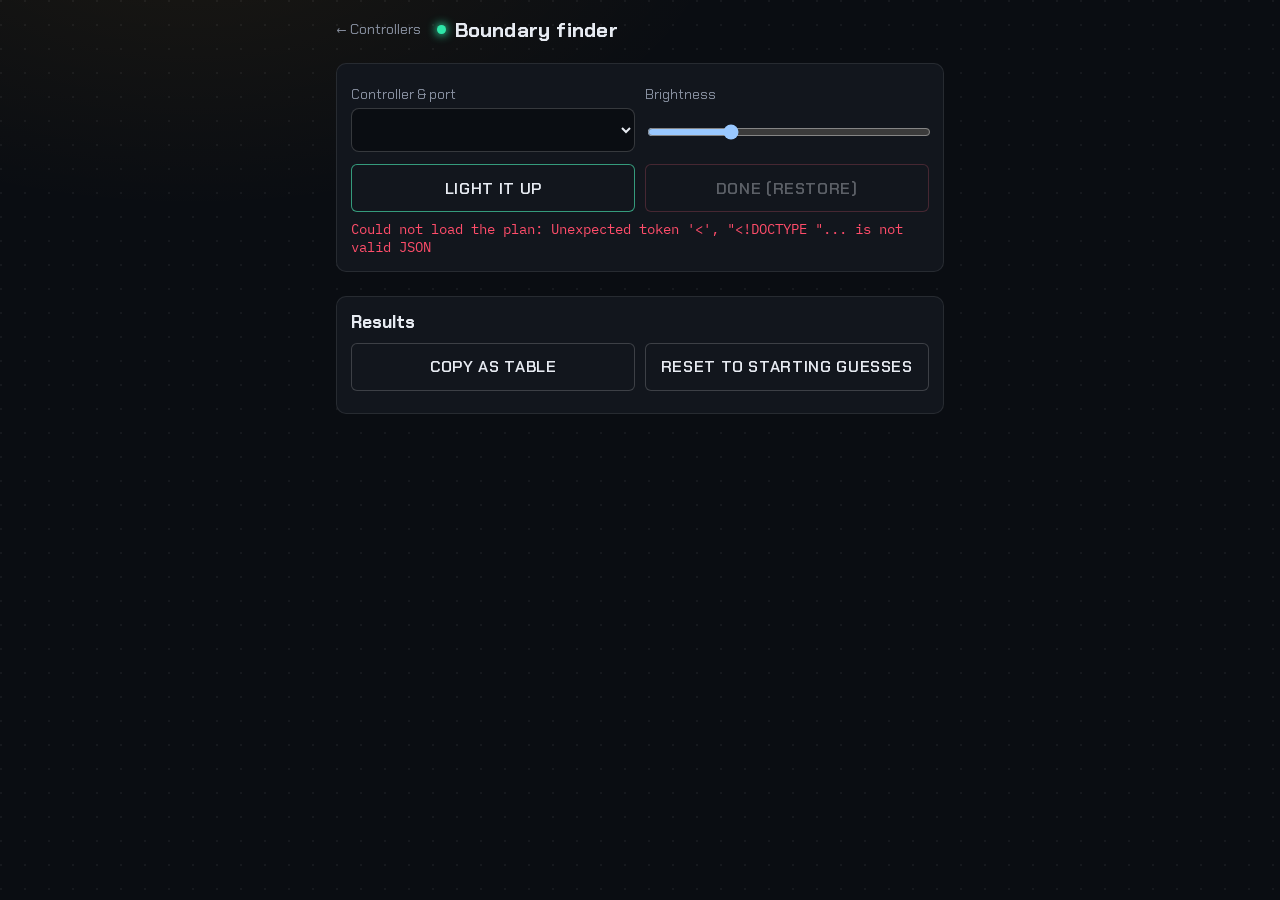
==== src/main/resources/static/measure.html @ 3549356d "feat: add phone boundary finder for measuring null pixels Lights one WLED port in measuring colors (" ====
<!doctype html>
<html lang="en">
<head>
  <meta charset="utf-8" />
  <meta name="viewport" content="width=device-width, initial-scale=1, maximum-scale=1" />
  <meta name="theme-color" content="#0a0d12" />
  <title>Pixel Boundary Finder</title>
  <link rel="preconnect" href="https://fonts.googleapis.com" />
  <link rel="preconnect" href="https://fonts.gstatic.com" crossorigin />
  <link href="https://fonts.googleapis.com/css2?family=Chakra+Petch:wght@400;500;600;700&family=IBM+Plex+Mono:wght@400;500;600&display=swap" rel="stylesheet" />
  <link rel="stylesheet" href="style.css" />
  <link rel="stylesheet" href="measure.css" />
</head>
<body class="measure">
  <header class="m-top">
    <a href="./" class="m-back">&larr; Controllers</a>
    <h1>Boundary finder</h1>
  </header>

  <section class="m-panel">
    <div class="m-row">
      <label class="m-field">Controller &amp; port
        <select id="portSelect"></select>
      </label>
      <label class="m-field m-bri">Brightness
        <input type="range" id="bri" min="10" max="255" value="80" />
      </label>
    </div>
    <div class="m-row">
      <button id="startBtn" class="action" type="button">Light it up</button>
      <button id="stopBtn" class="action danger" type="button" disabled>Done (restore)</button>
    </div>
    <p id="status" class="m-status" role="status"></p>
  </section>

  <nav id="itemList" class="m-items" aria-label="Models on this port"></nav>

  <section id="itemCard" class="m-panel m-card" hidden>
    <div class="m-card-head">
      <h2 id="itemName"></h2>
      <span id="itemSaved" class="m-badge"></span>
    </div>

    <div class="m-legend">
      <span><i style="background:#ff2020"></i>spare (null)</span>
      <span><i style="background:#20ff40"></i><i style="background:#20e0ff"></i>on the model</span>
      <span><i style="background:#ffffff"></i>first pixel of each side</span>
    </div>

    <div class="m-adjust">
      <span class="m-label">Start pixel <b id="firstVal"></b></span>
      <div class="m-btns">
        <button type="button" data-shift="-5">&minus;5</button>
        <button type="button" data-shift="-1">&minus;1</button>
        <button type="button" data-shift="1">+1</button>
        <button type="button" data-shift="5">+5</button>
      </div>
    </div>

    <div id="sides"></div>

    <dl class="m-facts">
      <div><dt>Last pixel</dt><dd id="lastVal"></dd></div>
      <div><dt>Model length</dt><dd id="lenVal"></dd></div>
      <div><dt>Spare before</dt><dd id="nullBefore"></dd></div>
      <div><dt>Spare after</dt><dd id="nullAfter"></dd></div>
    </dl>

    <label class="m-check"><input type="checkbox" id="ripple" checked /> Move the unsaved models after this one along with it</label>

    <div class="m-row">
      <button id="prevBtn" type="button">&larr; Prev</button>
      <button id="saveBtn" class="action" type="button">Save &amp; next</button>
    </div>
  </section>

  <section class="m-panel">
    <h2>Results</h2>
    <div id="results"></div>
    <div class="m-row">
      <button id="copyBtn" type="button">Copy as table</button>
      <button id="resetBtn" class="danger" type="button">Reset to starting guesses</button>
    </div>
  </section>

  <script src="measure.js"></script>
</body>
</html>
---- src/main/resources/static/style.css ----
:root {
  color-scheme: dark;

  /* Surfaces */
  --bg: #0a0d12;
  --bg-elevated: #12161d;
  --bg-elevated-hover: #171c26;
  --border: rgba(255, 255, 255, 0.09);
  --border-strong: rgba(255, 255, 255, 0.18);

  /* Text */
  --text: #e7ebf2;
  --text-dim: #8890a0;
  --text-faint: #545c6c;

  /* Brand / accent — warm LED amber */
  --accent: #ffb020;
  --accent-dim: rgba(255, 176, 32, 0.35);
  --accent-ink: #1a1002;

  /* Status LEDs */
  --ok: #2ee6a8;
  --warn: #ffb020;
  --err: #ff4d6a;

  --radius: 10px;
  --font-display: "Chakra Petch", "Segoe UI", sans-serif;
  --font-mono: "IBM Plex Mono", ui-monospace, "SF Mono", Menlo, monospace;
}

* { box-sizing: border-box; }

::selection { background: var(--accent-dim); color: var(--text); }

::-webkit-scrollbar { width: 10px; height: 10px; }
::-webkit-scrollbar-track { background: var(--bg); }
::-webkit-scrollbar-thumb { background: var(--border-strong); border-radius: 6px; }
::-webkit-scrollbar-thumb:hover { background: var(--text-faint); }

body {
  font-family: var(--font-display);
  color: var(--text);
  margin: 0;
  padding: 0 1.5rem 3rem;
  background-color: var(--bg);
  background-image:
    radial-gradient(circle at 1px 1px, rgba(255, 255, 255, 0.05) 1px, transparent 0),
    radial-gradient(ellipse 900px 500px at 15% -10%, rgba(255, 176, 32, 0.07), transparent 60%);
  background-size: 24px 24px, 100% 100%;
  background-attachment: fixed;
}

:focus-visible {
  outline: 2px solid var(--accent);
  outline-offset: 2px;
}

.brand {
  padding-top: 1.1rem;
  margin-bottom: 1rem;
}

h1 {
  font-family: var(--font-display);
  font-weight: 700;
  font-size: 1.55rem;
  letter-spacing: 0.01em;
  margin: 0;
  display: flex;
  align-items: center;
  gap: 0.55rem;
}

h1::before {
  content: '';
  display: inline-block;
  width: 0.55rem;
  height: 0.55rem;
  border-radius: 50%;
  background: var(--ok);
  box-shadow: 0 0 10px 1px var(--ok);
}

h1 .glyph { color: var(--accent); font-weight: 400; }

.tagline {
  font-family: var(--font-mono);
  font-size: 0.72rem;
  text-transform: uppercase;
  letter-spacing: 0.12em;
  color: var(--text-faint);
  margin: 0.3rem 0 0 1.15rem;
}

.topbar {
  position: sticky;
  top: 0;
  z-index: 10;
  background: var(--bg);
  padding-bottom: 0.85rem;
  border-bottom: 1px solid var(--border);
  margin-bottom: 1.5rem;
  box-shadow: 0 1px 0 rgba(255, 176, 32, 0.08);
}

.bar-row {
  display: flex;
  align-items: center;
  gap: 0.55rem;
  flex-wrap: wrap;
  margin-bottom: 0.55rem;
}

.sep {
  width: 1px;
  height: 1.4rem;
  background: var(--border);
  margin: 0 0.2rem;
}

.filter-bar { margin-bottom: 0.2rem; }

.filter-field {
  display: flex;
  align-items: center;
  gap: 0.4rem;
  font-family: var(--font-mono);
  font-size: 0.7rem;
  text-transform: uppercase;
  letter-spacing: 0.06em;
  color: var(--text-faint);
}

.filter-input, .filter-select {
  font-family: var(--font-mono);
  font-size: 0.78rem;
  text-transform: none;
  letter-spacing: normal;
  color: var(--text);
  background: var(--bg-elevated);
  border: 1px solid var(--border);
  border-radius: 6px;
  padding: 0.3rem 0.5rem;
  width: 130px;
  transition: border-color 0.15s ease, box-shadow 0.15s ease;
}

.filter-select { cursor: pointer; }

.filter-input:focus-visible, .filter-select:focus-visible { border-color: var(--accent); }

.filter-input.invalid {
  border-color: var(--err);
  box-shadow: 0 0 0 1px color-mix(in srgb, var(--err) 40%, transparent);
}

.checkbox-field { gap: 0.35rem; cursor: pointer; }

.selection-summary:empty { display: none; }
.selection-summary.has-hidden { color: var(--warn); }

button {
  font-family: var(--font-display);
  font-weight: 600;
  font-size: 0.78rem;
  text-transform: uppercase;
  letter-spacing: 0.04em;
  padding: 0.5rem 0.85rem;
  border-radius: 6px;
  border: 1px solid var(--border-strong);
  background: var(--bg-elevated);
  color: var(--text);
  cursor: pointer;
  transition: border-color 0.15s ease, transform 0.15s ease, background 0.15s ease, box-shadow 0.15s ease;
}

button:hover:not(:disabled) {
  background: var(--bg-elevated-hover);
  border-color: var(--accent-dim);
  transform: translateY(-1px);
}

button:active:not(:disabled) { transform: translateY(0); }

button:disabled { opacity: 0.35; cursor: not-allowed; }

button.action.danger { border-color: color-mix(in srgb, var(--err) 55%, var(--border-strong)); }
button.action:not(.danger) { border-color: color-mix(in srgb, var(--ok) 55%, var(--border-strong)); }
button.action.danger:hover:not(:disabled) { box-shadow: 0 0 0 1px color-mix(in srgb, var(--err) 40%, transparent); }
button.action:not(.danger):hover:not(:disabled) { box-shadow: 0 0 0 1px color-mix(in srgb, var(--ok) 40%, transparent); }

button.view-toggle {
  background: transparent;
  border-color: var(--border);
  color: var(--text-dim);
}

button.view-toggle.active {
  background: var(--accent);
  border-color: var(--accent);
  color: var(--accent-ink);
  box-shadow: 0 0 14px -2px var(--accent-dim);
}

.upload-picker {
  font-family: var(--font-display);
  font-weight: 600;
  font-size: 0.78rem;
  text-transform: uppercase;
  letter-spacing: 0.04em;
  display: inline-flex;
  align-items: center;
  padding: 0.5rem 0.85rem;
  border-radius: 6px;
  border: 1px dashed var(--border-strong);
  color: var(--text-dim);
  cursor: pointer;
  transition: border-color 0.15s ease, color 0.15s ease;
}

.upload-picker:hover { border-color: var(--accent); color: var(--text); }

.status-line, .summary-line {
  font-family: var(--font-mono);
  font-size: 0.8rem;
  color: var(--text-dim);
}

.summary-line:empty { display: none; }
.summary-line { padding-top: 0.15rem; }

.card-grid {
  display: grid;
  grid-template-columns: repeat(auto-fill, minmax(280px, 1fr));
  gap: 1rem;
}

/* Author-stylesheet display rules above/below win over the UA stylesheet's
   [hidden] { display: none } regardless of specificity (origin beats
   specificity in the cascade), so the hidden attribute must be re-asserted
   explicitly here or both views render stacked on top of each other. */
.card-grid[hidden],
.list-view[hidden] {
  display: none;
}

.empty-hint {
  opacity: 0.7;
  grid-column: 1 / -1;
  font-family: var(--font-mono);
  font-size: 0.85rem;
  color: var(--text-dim);
  text-align: center;
  padding: 2.5rem 1rem;
  border: 1px dashed var(--border);
  border-radius: var(--radius);
  margin: 0;
}

.card {
  background: var(--bg-elevated);
  border: 1px solid var(--border);
  border-radius: var(--radius);
  padding: 1.1rem;
  display: flex;
  flex-direction: column;
  gap: 0.75rem;
  animation: rise-in 0.4s ease both;
  transition: border-color 0.15s ease, transform 0.15s ease, box-shadow 0.15s ease;
}

.card:hover {
  border-color: var(--border-strong);
  transform: translateY(-2px);
  box-shadow: 0 8px 24px -12px rgba(0, 0, 0, 0.6);
}

@keyframes rise-in {
  from { opacity: 0; transform: translateY(6px); }
  to { opacity: 1; transform: translateY(0); }
}

/* Staggered reveal for the first couple of rows; anything further down
   just uses the last step rather than growing delay indefinitely. */
.card-grid .card:nth-child(1) { animation-delay: 0ms; }
.card-grid .card:nth-child(2) { animation-delay: 30ms; }
.card-grid .card:nth-child(3) { animation-delay: 60ms; }
.card-grid .card:nth-child(4) { animation-delay: 90ms; }
.card-grid .card:nth-child(5) { animation-delay: 120ms; }
.card-grid .card:nth-child(6) { animation-delay: 150ms; }
.card-grid .card:nth-child(7) { animation-delay: 180ms; }
.card-grid .card:nth-child(8) { animation-delay: 210ms; }
.card-grid .card:nth-child(n+9) { animation-delay: 240ms; }

.card-header {
  display: flex;
  justify-content: space-between;
  align-items: flex-start;
  gap: 0.5rem;
}

.card-title {
  font-family: var(--font-display);
  font-weight: 600;
  font-size: 1.02rem;
  letter-spacing: 0.01em;
}

.card-ip {
  font-family: var(--font-mono);
  font-size: 0.78rem;
  color: var(--text-dim);
  display: block;
  margin-top: 0.15rem;
}

.badges { display: flex; flex-direction: row; flex-wrap: wrap; gap: 0.4rem; }

.badge {
  display: inline-flex;
  align-items: center;
  gap: 0.35rem;
  font-family: var(--font-mono);
  font-size: 0.72rem;
  letter-spacing: 0.02em;
  padding: 0.22rem 0.6rem 0.22rem 0.5rem;
  border-radius: 999px;
  width: fit-content;
  border: 1px solid transparent;
}

.badge::before {
  content: '';
  width: 0.4rem;
  height: 0.4rem;
  border-radius: 50%;
  flex: none;
}

.badge.ok {
  background: color-mix(in srgb, var(--ok) 14%, transparent);
  color: var(--ok);
  border-color: color-mix(in srgb, var(--ok) 35%, transparent);
}
.badge.ok::before { background: var(--ok); box-shadow: 0 0 6px 0 var(--ok); }

.badge.warn {
  background: color-mix(in srgb, var(--warn) 14%, transparent);
  color: var(--warn);
  border-color: color-mix(in srgb, var(--warn) 35%, transparent);
}
.badge.warn::before { background: var(--warn); box-shadow: 0 0 6px 0 var(--warn); }

.badge.err {
  background: color-mix(in srgb, var(--err) 16%, transparent);
  color: var(--err);
  border-color: color-mix(in srgb, var(--err) 40%, transparent);
  animation: err-pulse 2.2s ease-in-out infinite;
}
.badge.err::before { background: var(--err); box-shadow: 0 0 6px 0 var(--err); }

@keyframes err-pulse {
  0%, 100% { box-shadow: 0 0 0 0 color-mix(in srgb, var(--err) 35%, transparent); }
  50% { box-shadow: 0 0 0 3px color-mix(in srgb, var(--err) 0%, transparent); }
}

.card-select {
  display: flex;
  align-items: center;
  gap: 0.4rem;
}

input[type="checkbox"] {
  accent-color: var(--accent);
  width: 1rem;
  height: 1rem;
  cursor: pointer;
}

/* ── List view ────────────────────────────────────────────────────────── */

.list-view {
  display: flex;
  flex-direction: column;
  background: var(--bg-elevated);
  border: 1px solid var(--border);
  border-radius: var(--radius);
  overflow: hidden;
}

.list-header,
.list-row {
  display: grid;
  /* .list-header and each .list-row are separate grid containers, so their
     column widths are computed independently — this only stays aligned
     because every column here is a header label or badge/text cell of
     comparable intrinsic width. If a column with per-row variable-width
     content (like the old fixed-340px Actions column once did, back when
     per-row action buttons existed) is reintroduced, give IT a fixed width
     too, or header/row columns will drift out of alignment again. */
  grid-template-columns: 2rem minmax(120px, 1.3fr) minmax(110px, 1fr) minmax(90px, 0.7fr) minmax(120px, 1fr) minmax(120px, 1fr);
  gap: 0.75rem;
  align-items: center;
  padding: 0.6rem 0.9rem;
}

.list-header {
  font-family: var(--font-mono);
  font-size: 0.68rem;
  text-transform: uppercase;
  letter-spacing: 0.08em;
  color: var(--text-faint);
  border-bottom: 1px solid var(--border);
}

.list-sort-btn {
  background: none;
  border: none;
  padding: 0;
  margin: 0;
  font: inherit;
  text-transform: inherit;
  letter-spacing: inherit;
  color: var(--text-faint);
  display: inline-flex;
  align-items: center;
  gap: 0.25rem;
  cursor: pointer;
  justify-self: start;
}

/* button.list-sort-btn (not just .list-sort-btn) to match the specificity of
   the global `button:hover:not(:disabled)` rule — a plain class selector
   here would lose to it and the lift/background hover would leak through. */
button.list-sort-btn:hover:not(:disabled) { color: var(--text-dim); background: none; border-color: transparent; transform: none; }
.list-sort-btn.active { color: var(--accent); }

.sort-indicator {
  display: inline-block;
  min-width: 0.7em;
  font-size: 0.65rem;
}

.list-row {
  border-bottom: 1px solid var(--border);
  box-shadow: inset 3px 0 0 transparent;
  transition: box-shadow 0.15s ease, background 0.15s ease;
}

.list-row:last-child { border-bottom: none; }

.list-row:hover {
  background: var(--bg-elevated-hover);
  box-shadow: inset 3px 0 0 var(--accent);
}

.list-select {
  display: flex;
  align-items: center;
}

.list-name {
  font-family: var(--font-display);
  font-weight: 600;
  min-width: 0;
  overflow: hidden;
  text-overflow: ellipsis;
  white-space: nowrap;
}

.list-ip { font-family: var(--font-mono); font-size: 0.78rem; color: var(--text-dim); }

.list-view .empty-hint { border: none; padding: 1.5rem 0.9rem; margin: 0; }

/* ── Destructive-reset modal ─────────────────────────────────────────── */

.modal-overlay {
  position: fixed;
  inset: 0;
  background: rgba(0, 0, 0, 0.6);
  display: flex;
  align-items: center;
  justify-content: center;
  z-index: 100;
}

.modal-overlay[hidden] { display: none; }

.modal {
  background: var(--bg-elevated);
  border: 1px solid var(--border-strong);
  border-radius: var(--radius);
  padding: 1.5rem;
  max-width: 480px;
  width: 90%;
  box-shadow: 0 20px 60px -20px rgba(0, 0, 0, 0.8);
  animation: rise-in 0.2s ease both;
}

.modal h2 {
  font-family: var(--font-display);
  font-size: 1.15rem;
  margin: 0 0 0.75rem;
  color: var(--err);
}

.modal-warning {
  font-family: var(--font-mono);
  font-size: 0.82rem;
  color: var(--text-dim);
  margin: 0 0 1rem;
}

.modal-warning strong { color: var(--err); }

.modal-ops-list {
  font-family: var(--font-mono);
  font-size: 0.78rem;
  color: var(--text);
  margin: 0 0 1.1rem;
  padding-left: 1.1rem;
  line-height: 1.6;
}

.modal-confirm-field {
  display: block;
  font-family: var(--font-mono);
  font-size: 0.78rem;
  color: var(--text-dim);
  margin-bottom: 1.25rem;
}

.modal-confirm-field code {
  color: var(--accent);
  background: color-mix(in srgb, var(--accent) 12%, transparent);
  padding: 0.1rem 0.35rem;
  border-radius: 4px;
}

.modal-confirm-field input {
  display: block;
  width: 100%;
  margin-top: 0.4rem;
}

.modal-actions {
  display: flex;
  justify-content: flex-end;
  gap: 0.6rem;
}

.tagline-link { color: var(--accent); text-decoration: none; }
.tagline-link:hover { text-decoration: underline; }
---- src/main/resources/static/measure.css ----
/* Phone-first layout for the boundary finder; colors come from style.css tokens. */
body.measure { padding: 0 16px 3rem; max-width: 640px; margin: 0 auto; }

.m-top { display: flex; align-items: baseline; gap: 1rem; padding: 1rem 0 0.5rem; }
.m-top h1 { font-size: 1.3rem; margin: 0; }
.m-back { color: var(--text-dim); text-decoration: none; font-size: 0.9rem; }

.m-panel {
  background: var(--bg-elevated);
  border: 1px solid var(--border);
  border-radius: var(--radius);
  padding: 0.9rem;
  margin: 0.75rem 0;
}
.m-panel h2 { margin: 0 0 0.6rem; font-size: 1.1rem; }

.m-row { display: flex; flex-wrap: wrap; gap: 0.6rem; margin: 0.5rem 0; }
.m-row > button { flex: 1 1 0; min-height: 48px; font-size: 1rem; }
.m-field { display: flex; flex-direction: column; gap: 0.3rem; flex: 1 1 200px; min-width: 0; color: var(--text-dim); font-size: 0.85rem; }
.m-field select { width: 100%; min-width: 0; text-overflow: ellipsis; min-height: 44px; font-size: 1rem; background: var(--bg); color: var(--text); border: 1px solid var(--border-strong); border-radius: 8px; padding: 0 0.5rem; }
.m-bri input { width: 100%; min-height: 44px; }
.m-status { min-height: 1.2em; margin: 0.3rem 0 0; color: var(--text-dim); font-family: var(--font-mono); font-size: 0.85rem; }
.m-status.err { color: var(--err); }

.m-items { display: flex; flex-wrap: wrap; gap: 0.4rem; }
.m-items button { min-height: 40px; font-size: 0.85rem; padding: 0 0.7rem; }
.m-items button.current { border-color: var(--accent); color: var(--accent); }
.m-items button.saved::after { content: " \2713"; color: var(--ok); }

.m-card-head { display: flex; justify-content: space-between; align-items: center; }
.m-badge { font-size: 0.8rem; color: var(--ok); }

.m-legend { display: flex; flex-wrap: wrap; gap: 0.8rem; font-size: 0.8rem; color: var(--text-dim); margin: 0.4rem 0 0.8rem; }
.m-legend i { display: inline-block; width: 0.8rem; height: 0.8rem; border-radius: 50%; margin-right: 0.2rem; vertical-align: -1px; }

.m-adjust { display: flex; justify-content: space-between; align-items: center; gap: 0.5rem; padding: 0.45rem 0; border-top: 1px solid var(--border); }
.m-label { font-size: 0.95rem; }
.m-label b { font-family: var(--font-mono); color: var(--accent); margin-left: 0.3rem; }
.m-btns { display: flex; gap: 0.35rem; }
.m-btns button { min-width: 48px; min-height: 48px; font-size: 1rem; padding: 0; }

.m-facts { display: grid; grid-template-columns: 1fr 1fr; gap: 0.4rem 1rem; margin: 0.8rem 0; }
.m-facts div { display: flex; justify-content: space-between; border-bottom: 1px dashed var(--border); padding-bottom: 0.2rem; }
.m-facts dt { color: var(--text-dim); font-size: 0.85rem; }
.m-facts dd { margin: 0; font-family: var(--font-mono); }
.m-facts dd.warn { color: var(--err); }

.m-check { display: flex; gap: 0.5rem; align-items: center; font-size: 0.85rem; color: var(--text-dim); margin: 0.4rem 0; }

#results table { width: 100%; border-collapse: collapse; font-family: var(--font-mono); font-size: 0.78rem; }
#results th, #results td { text-align: left; padding: 0.3rem 0.25rem; border-bottom: 1px solid var(--border); }
#results th { color: var(--text-dim); font-weight: 500; }
#results h3 { font-size: 0.95rem; margin: 0.8rem 0 0.3rem; }
#results .warn { color: var(--err); }
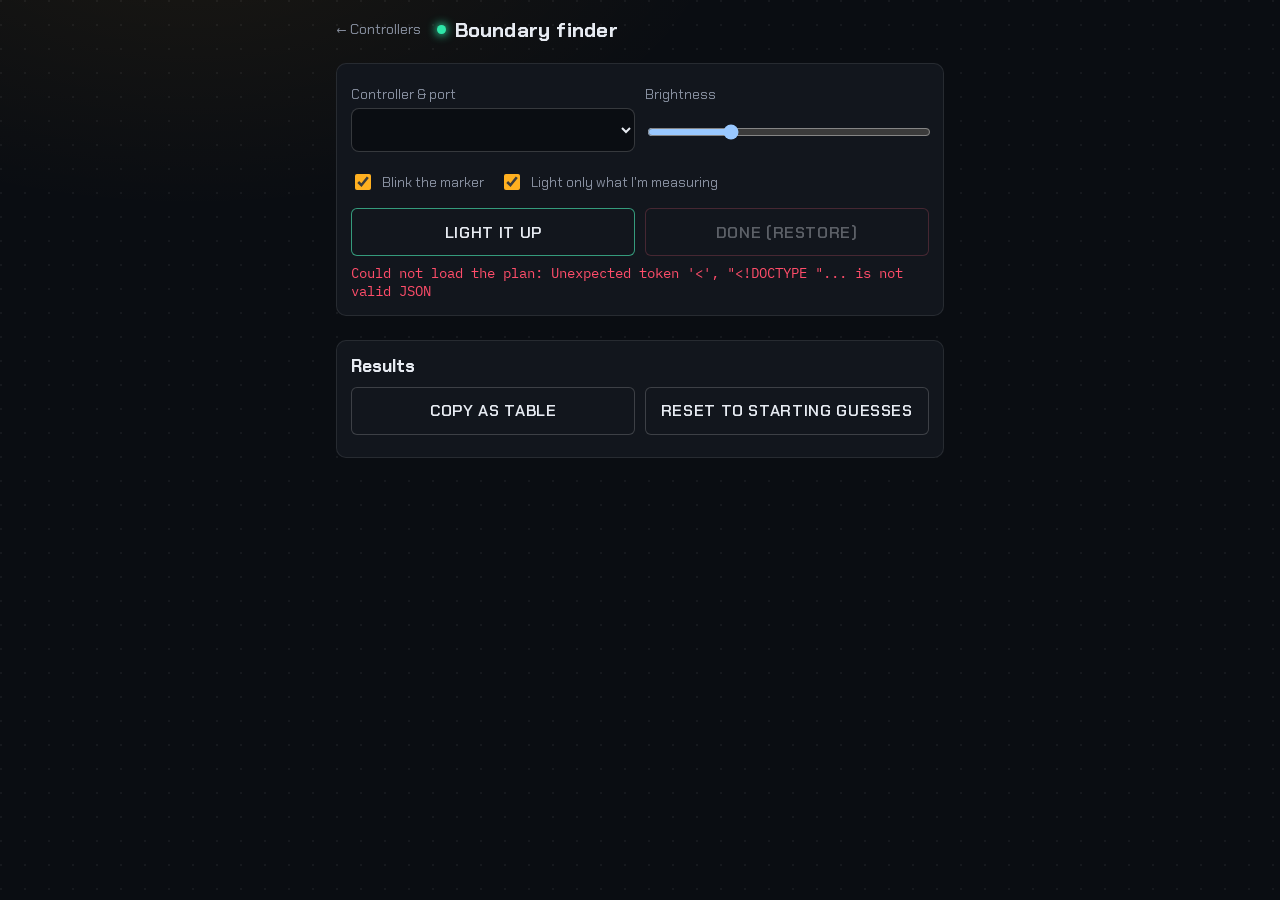
==== commit a4d0111f: "feat: blink the marker and add focus mode to the boundary finder Most windows start and end at the b" ====
--- a/src/main/resources/static/measure.html
+++ b/src/main/resources/static/measure.html
@@ -26,6 +26,10 @@
         <input type="range" id="bri" min="10" max="255" value="80" />
       </label>
     </div>
+    <div class="m-row m-toggles">
+      <label class="m-check"><input type="checkbox" id="blink" checked /> Blink the marker</label>
+      <label class="m-check"><input type="checkbox" id="focus" checked /> Light only what I'm measuring</label>
+    </div>
     <div class="m-row">
       <button id="startBtn" class="action" type="button">Light it up</button>
       <button id="stopBtn" class="action danger" type="button" disabled>Done (restore)</button>
@@ -41,36 +45,43 @@
       <span id="itemSaved" class="m-badge"></span>
     </div>
 
-    <div class="m-legend">
-      <span><i style="background:#ff2020"></i>spare (null)</span>
-      <span><i style="background:#20ff40"></i><i style="background:#20e0ff"></i>on the model</span>
-      <span><i style="background:#ffffff"></i>first pixel of each side</span>
-    </div>
+    <ol id="steps" class="m-steps" aria-label="Steps for this model"></ol>
 
-    <div class="m-adjust">
-      <span class="m-label">Start pixel <b id="firstVal"></b></span>
-      <div class="m-btns">
-        <button type="button" data-shift="-5">&minus;5</button>
-        <button type="button" data-shift="-1">&minus;1</button>
-        <button type="button" data-shift="1">+1</button>
-        <button type="button" data-shift="5">+5</button>
+    <div class="m-step">
+      <p class="m-step-title" id="stepTitle"></p>
+      <p class="m-step-help" id="stepHelp"></p>
+      <div class="m-adjust">
+        <span class="m-label" id="stepLabel"></span>
+        <div class="m-btns">
+          <button type="button" data-step="-5">&minus;5</button>
+          <button type="button" data-step="-1">&minus;1</button>
+          <button type="button" data-step="1">+1</button>
+          <button type="button" data-step="5">+5</button>
+        </div>
       </div>
     </div>
 
-    <div id="sides"></div>
+    <div class="m-legend">
+      <span><i style="background:#ff2020"></i>spare (null)</span>
+      <span><i style="background:#20ff40"></i>being measured</span>
+      <span><i style="background:#ffffff"></i>marker pixel (blinks)</span>
+      <span><i style="background:#20e0ff"></i>done</span>
+    </div>
 
     <dl class="m-facts">
-      <div><dt>Last pixel</dt><dd id="lastVal"></dd></div>
-      <div><dt>Model length</dt><dd id="lenVal"></dd></div>
       <div><dt>Spare before</dt><dd id="nullBefore"></dd></div>
       <div><dt>Spare after</dt><dd id="nullAfter"></dd></div>
+      <div><dt>First pixel</dt><dd id="firstVal"></dd></div>
+      <div><dt>Last pixel</dt><dd id="lastVal"></dd></div>
+      <div class="m-wide"><dt>Sides</dt><dd id="sidesVal"></dd></div>
     </dl>
+    <p id="mismatch" class="m-mismatch" hidden></p>
 
     <label class="m-check"><input type="checkbox" id="ripple" checked /> Move the unsaved models after this one along with it</label>
 
     <div class="m-row">
-      <button id="prevBtn" type="button">&larr; Prev</button>
-      <button id="saveBtn" class="action" type="button">Save &amp; next</button>
+      <button id="backBtn" type="button">&larr; Back</button>
+      <button id="nextBtn" class="action" type="button">Next &rarr;</button>
     </div>
   </section>
 
--- a/src/main/resources/static/measure.css
+++ b/src/main/resources/static/measure.css
@@ -52,3 +52,16 @@
 #results th { color: var(--text-dim); font-weight: 500; }
 #results h3 { font-size: 0.95rem; margin: 0.8rem 0 0.3rem; }
 #results .warn { color: var(--err); }
+
+.m-steps { display: flex; gap: 0.3rem; list-style: none; padding: 0; margin: 0.6rem 0; flex-wrap: wrap; }
+.m-steps li { font-size: 0.75rem; padding: 0.25rem 0.5rem; border-radius: 999px; border: 1px solid var(--border-strong); color: var(--text-dim); cursor: pointer; }
+.m-steps li.done { border-color: color-mix(in srgb, var(--ok) 55%, var(--border-strong)); color: var(--ok); }
+.m-steps li.current { border-color: var(--accent); color: var(--accent); }
+.m-step { border-top: 1px solid var(--border); padding-top: 0.5rem; }
+.m-step-title { font-size: 1.05rem; margin: 0.2rem 0; }
+.m-step-help { font-size: 0.85rem; color: var(--text-dim); margin: 0 0 0.3rem; }
+.m-facts .m-wide { grid-column: 1 / -1; gap: 0.75rem; }
+.m-facts .m-wide dd { text-align: right; font-size: 0.85rem; }
+.m-mismatch { font-size: 0.85rem; color: var(--warn); margin: 0 0 0.5rem; }
+.m-toggles { gap: 0.3rem 1rem; }
+.m-toggles .m-check { margin: 0; min-height: 36px; }
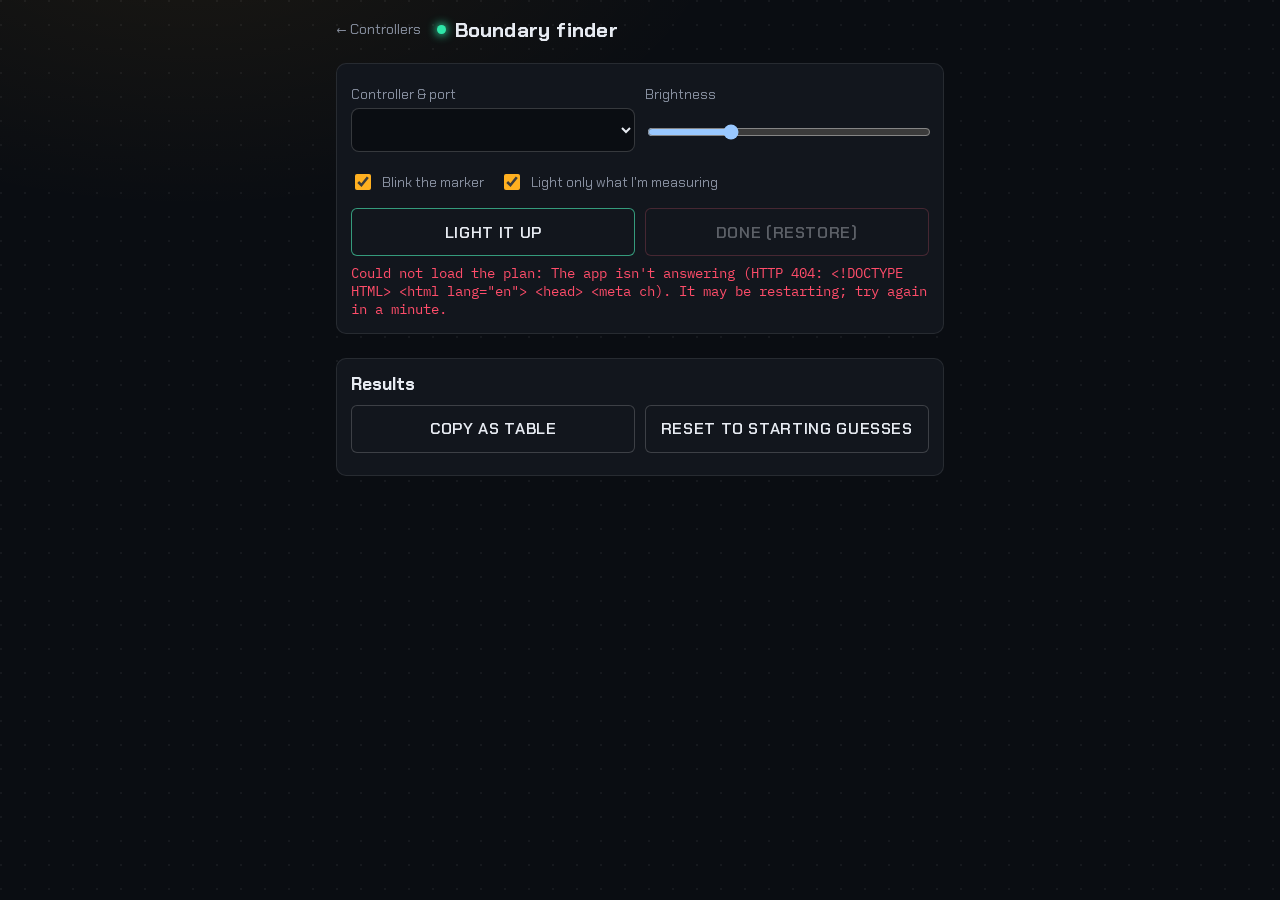
==== commit f208e45e: "feat: pick start corner and direction, and count lead-in spares, in the boundary finder Each window " ====
--- a/src/main/resources/static/measure.html
+++ b/src/main/resources/static/measure.html
@@ -45,6 +45,23 @@
       <span id="itemSaved" class="m-badge"></span>
     </div>
 
+    <div id="orient" class="m-row m-orient">
+      <label class="m-field">String starts at
+        <select id="corner">
+          <option value="br">Bottom right</option>
+          <option value="bl">Bottom left</option>
+          <option value="tl">Top left</option>
+          <option value="tr">Top right</option>
+        </select>
+      </label>
+      <label class="m-field">and runs
+        <select id="dir">
+          <option value="ccw">Counter-clockwise</option>
+          <option value="cw">Clockwise</option>
+        </select>
+      </label>
+    </div>
+
     <ol id="steps" class="m-steps" aria-label="Steps for this model"></ol>
 
     <div class="m-step">
@@ -69,8 +86,8 @@
     </div>
 
     <dl class="m-facts">
-      <div><dt>Spare before</dt><dd id="nullBefore"></dd></div>
-      <div><dt>Spare after</dt><dd id="nullAfter"></dd></div>
+      <div><dt>Null before</dt><dd id="nullBefore"></dd></div>
+      <div><dt>Null after</dt><dd id="nullAfter"></dd></div>
       <div><dt>First pixel</dt><dd id="firstVal"></dd></div>
       <div><dt>Last pixel</dt><dd id="lastVal"></dd></div>
       <div class="m-wide"><dt>Sides</dt><dd id="sidesVal"></dd></div>
--- a/src/main/resources/static/measure.css
+++ b/src/main/resources/static/measure.css
@@ -65,3 +65,4 @@
 .m-mismatch { font-size: 0.85rem; color: var(--warn); margin: 0 0 0.5rem; }
 .m-toggles { gap: 0.3rem 1rem; }
 .m-toggles .m-check { margin: 0; min-height: 36px; }
+.m-orient .m-field { flex: 1 1 140px; }
